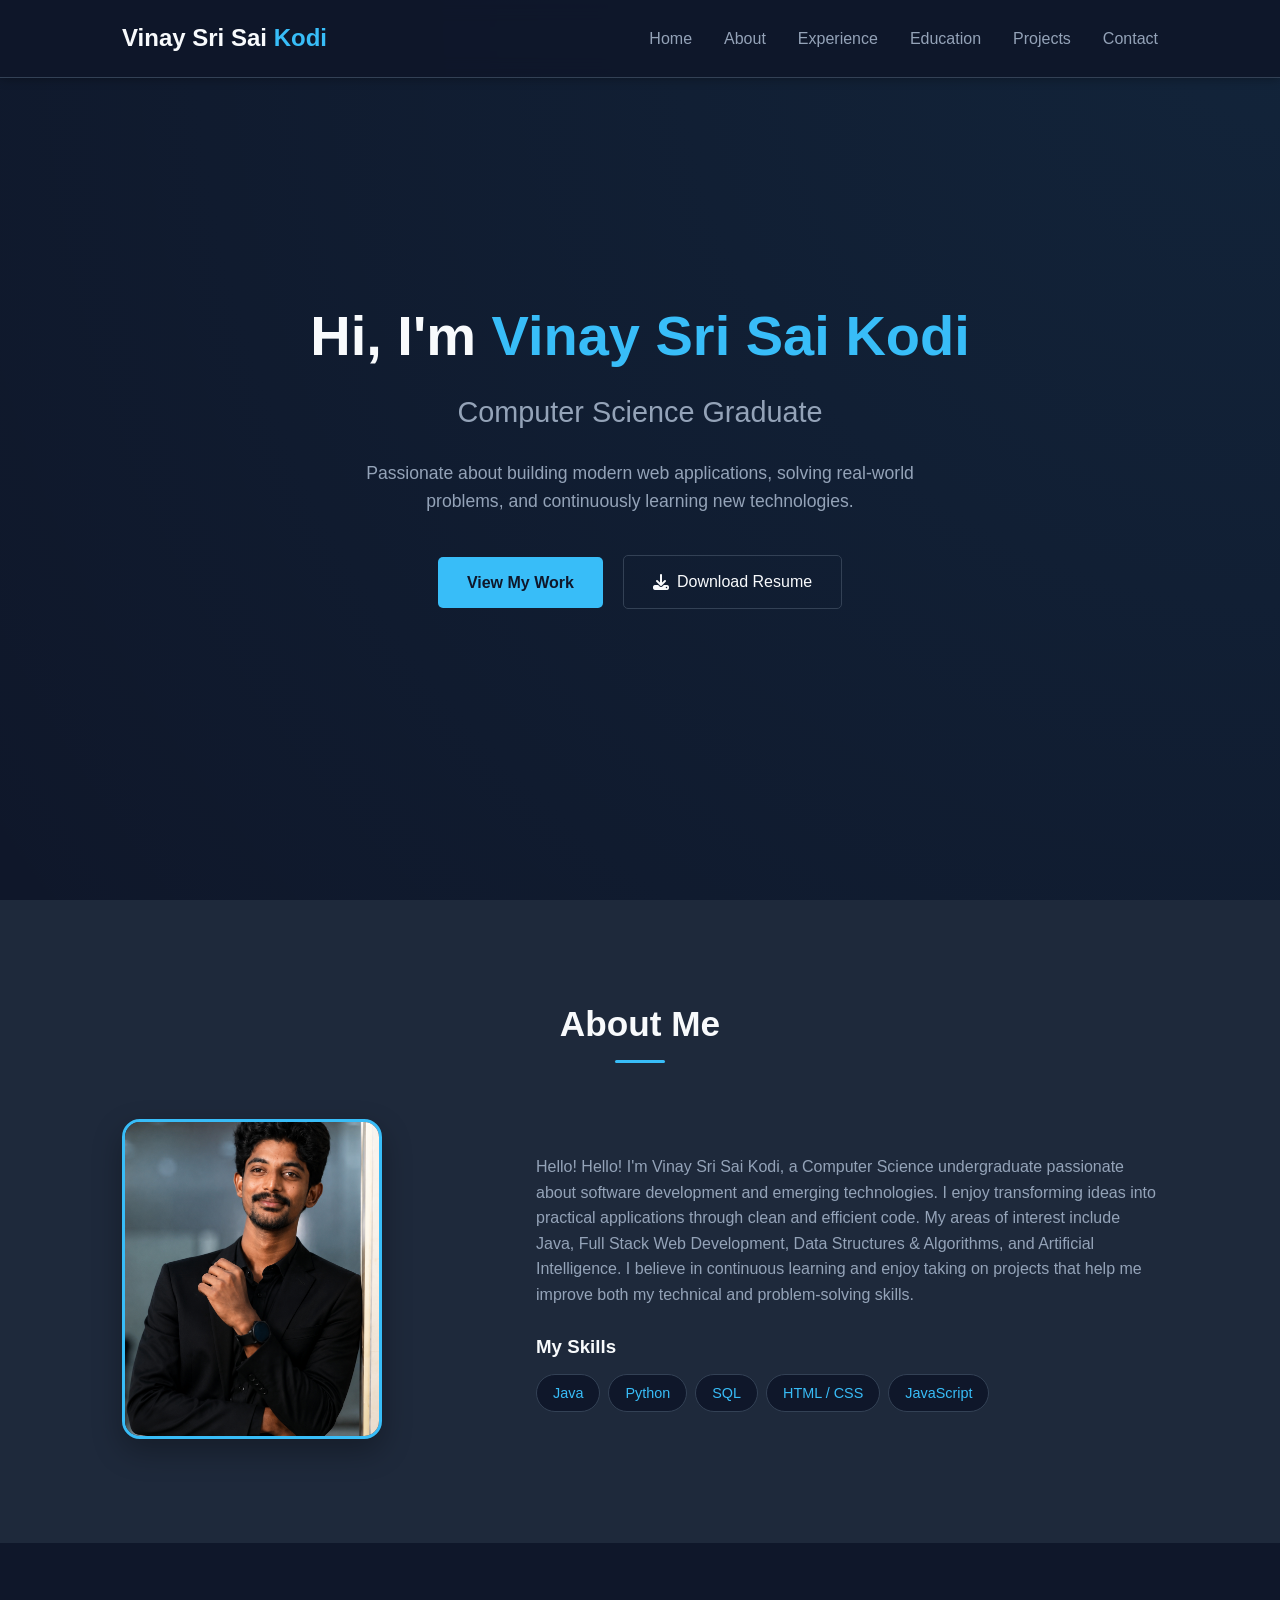
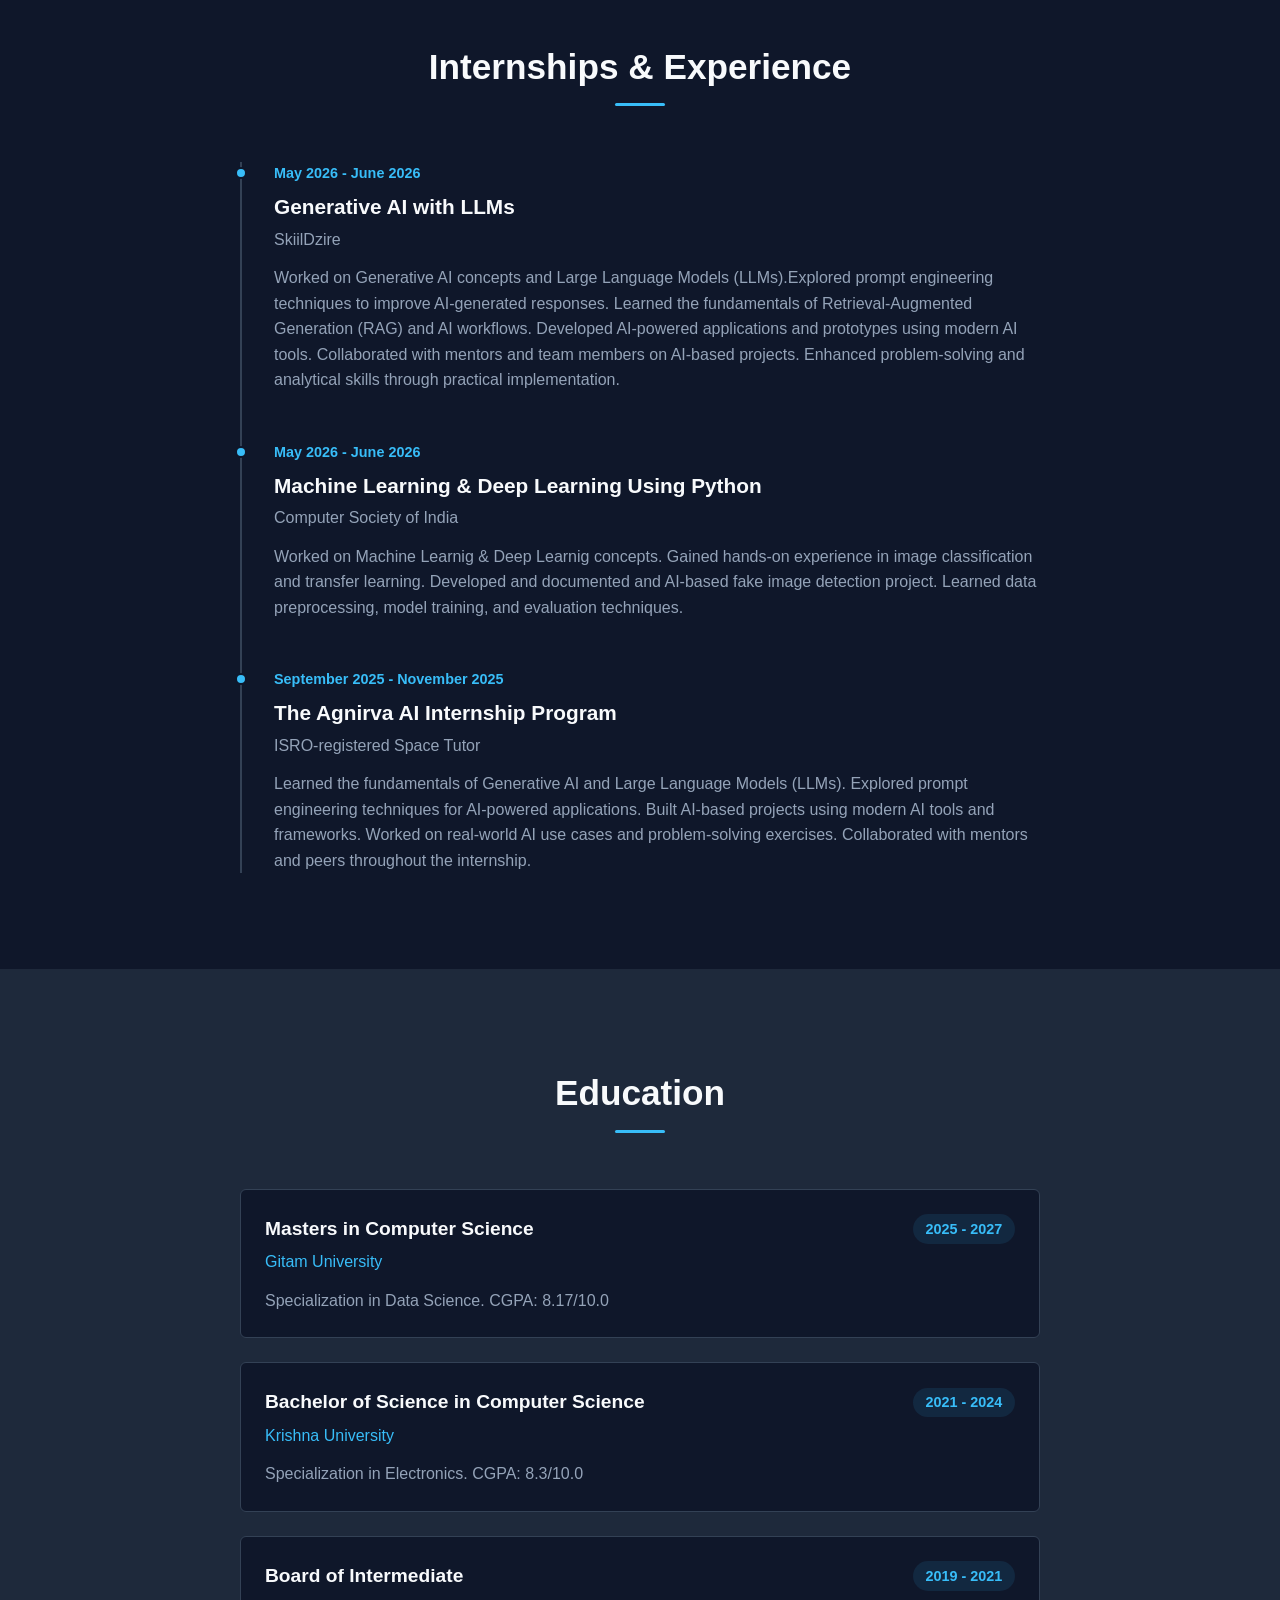
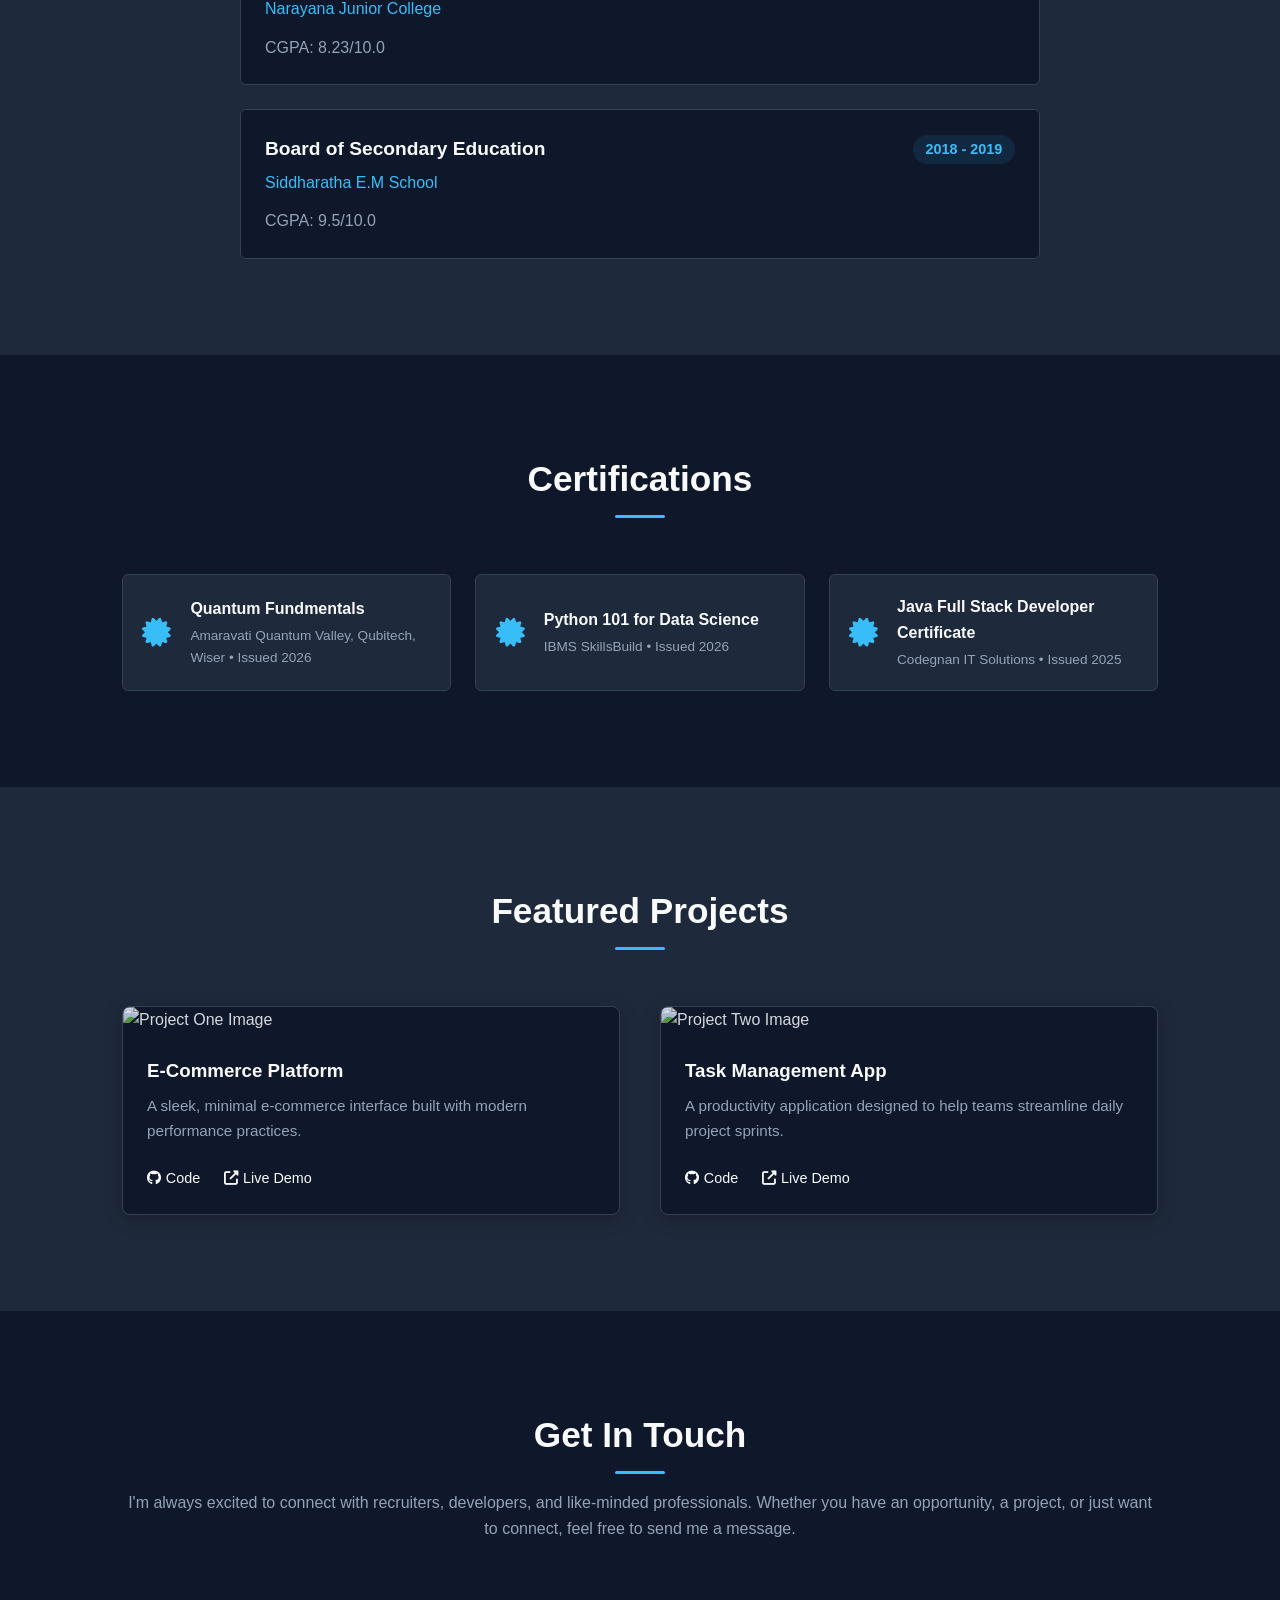
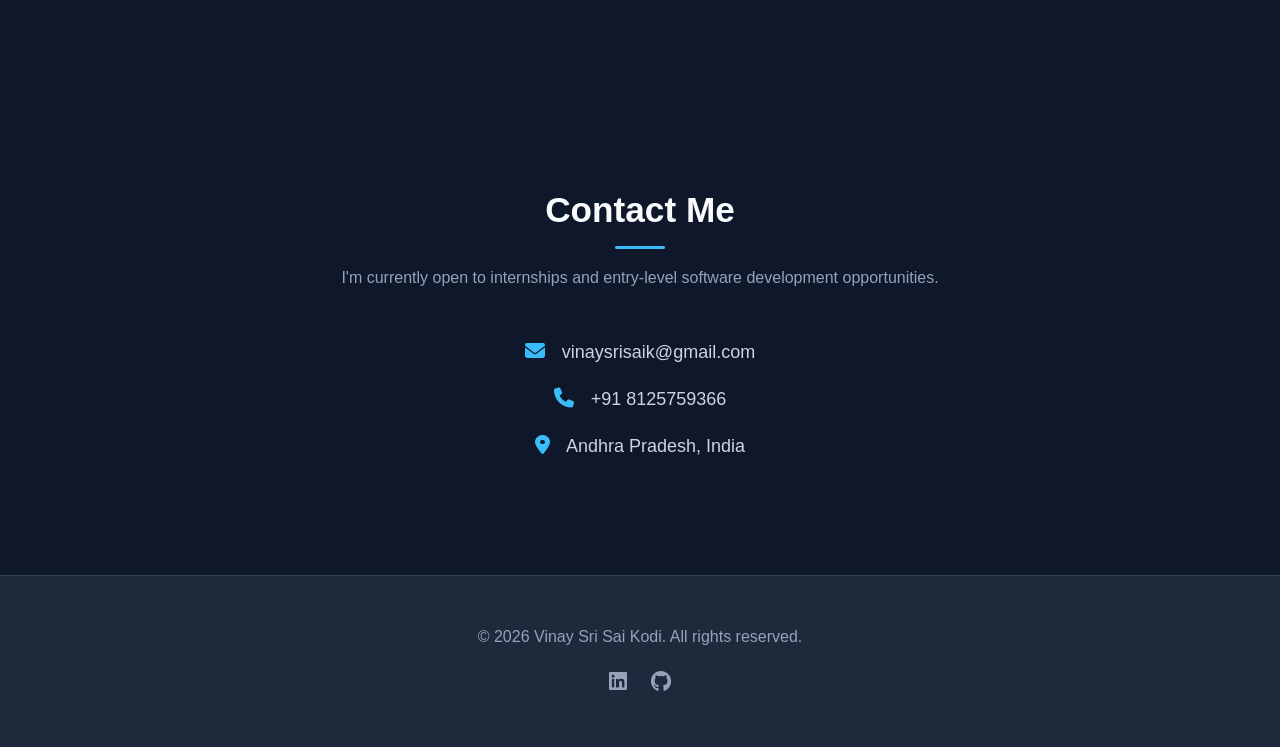
==== index.html @ ecf095f2 "Rename vinay_sri_sai.html to index.html" ====
<!DOCTYPE html>
<html lang="en">
<head>
    <meta charset="UTF-8">
    <meta name="viewport" content="width=device-width, initial-scale=1.0">
    <title>Professional Portfolio</title>
    <link rel="stylesheet" href="style.css">
    <!-- Font Awesome for clean, premium icons -->
    <link rel="stylesheet" href="https://cdnjs.cloudflare.com/ajax/libs/font-awesome/6.4.0/css/all.min.css">
</head>
<body>

    <!-- Header / Navigation -->
    <header>
        <nav class="navbar">
            <a href="#" class="logo">Vinay Sri Sai<span> Kodi</span></a>
            <ul class="nav-links" id="navLinks">
                <li><a href="#hero">Home</a></li>
                <li><a href="#about">About</a></li>
                <li><a href="#experience">Experience</a></li>
                <li><a href="#education">Education</a></li>
                <li><a href="#projects">Projects</a></li>
                <li><a href="#contact">Contact</a></li>
            </ul>
            <div class="hamburger" id="hamburger">
                <i class="fas fa-bars"></i>
            </div>
        </nav>
    </header>

    <!-- Hero Section -->
    <section id="hero" class="hero-section">
        <div class="hero-content">
            <h1>Hi, I'm <span class="highlight">Vinay Sri Sai Kodi</span></h1>
            <h2>Computer Science Graduate</h2>
            <p>Passionate about building modern web applications, solving real-world problems, and continuously learning new technologies.</p>
            <div class="hero-buttons">
                <a href="#projects" class="btn primary-btn">View My Work</a>
                <a href="./assests/vinay_sri_sai.pdf" download class="btn secondary-btn">
                    <i class="fas fa-download"></i> Download Resume
                </a>
            </div>
        </div>
    </section>

    <!-- About Section -->
    <section id="about" class="about-section">
        <div class="container">
            <h2 class="section-title">About Me</h2>
            <div class="about-grid">
                <div class="about-img">
                    <img src="./assests/profile.png" alt="Profile Picture">
                </div>
                <div class="about-text">
                    <p>Hello! Hello! I'm Vinay Sri Sai Kodi, a Computer Science undergraduate passionate about software development and emerging technologies. I enjoy transforming ideas into practical applications through clean and efficient code. My areas of interest include Java, Full Stack Web Development, Data Structures & Algorithms, and Artificial Intelligence. I believe in continuous learning and enjoy taking on projects that help me improve both my technical and problem-solving skills.</p>
                    <h3>My Skills</h3>
                    <div class="skills-tags">
                        <span>Java</span>
                        <span>Python</span>
                        <span>SQL</span>
                        <span>HTML / CSS</span>
                        <span>JavaScript</span>
                    </div>
                </div>
            </div>
        </div>
    </section>

    <!-- Internships / Experience Section -->
    <section id="experience" class="experience-section">
        <div class="container">
            <h2 class="section-title">Internships & Experience</h2>
            <div class="timeline">
                <!-- Internship 1 -->
                <div class="timeline-item">
                    <div class="timeline-dot"></div>
                    <div class="timeline-date">May 2026 - June 2026</div>
                    <div class="timeline-content">
                        <h3>Generative AI with LLMs</h3>
                        <h4>SkiilDzire</h4>
                        <p>Worked on Generative AI concepts and Large Language Models (LLMs).Explored prompt engineering techniques to improve AI-generated responses. Learned the fundamentals of Retrieval-Augmented Generation (RAG) and AI workflows. Developed AI-powered applications and prototypes using modern AI tools. Collaborated with mentors and team members on AI-based projects. Enhanced problem-solving and analytical skills through practical implementation.</p>
                    </div>
                </div>
                <!-- Internship 2 -->
                <div class="timeline-item">
                    <div class="timeline-dot"></div>
                    <div class="timeline-date">May 2026 - June 2026</div>
                    <div class="timeline-content">
                        <h3>Machine Learning & Deep Learning Using Python</h3>
                        <h4>Computer Society of India</h4>
                        <p>Worked on Machine Learnig & Deep Learnig concepts. Gained hands-on experience in image classification and transfer learning. Developed and documented and AI-based fake image detection project. Learned data preprocessing, model training, and evaluation techniques.</p>
                    </div>
                </div>
                 <!-- Internship 1 -->
                <div class="timeline-item">
                    <div class="timeline-dot"></div>
                    <div class="timeline-date">September 2025 - November 2025</div>
                    <div class="timeline-content">
                        <h3>The Agnirva AI Internship Program</h3>
                        <h4>ISRO-registered Space Tutor</h4>
                        <p>Learned the fundamentals of Generative AI and Large Language Models (LLMs). Explored prompt engineering techniques for AI-powered applications. Built AI-based projects using modern AI tools and frameworks. Worked on real-world AI use cases and problem-solving exercises. Collaborated with mentors and peers throughout the internship.</p>
                    </div>
                </div>
            </div>
        </div>
    </section>

    <!-- Education Section -->
    <section id="education" class="education-section">
        <div class="container">
            <h2 class="section-title">Education</h2>
            <div class="education-grid">
                <!-- Education Item 1 -->
                <div class="education-card">
                    <div class="edu-header">
                        <h3>Masters in Computer Science</h3>
                        <span class="edu-date">2025 - 2027</span>
                    </div>
                    <h4>Gitam University</h4>
                    <p>Specialization in Data Science. CGPA: 8.17/10.0</p>
                </div>
                <!-- Education Item 2 -->
                <div class="education-card">
                    <div class="edu-header">
                        <h3> Bachelor of Science in Computer Science</h3>
                        <span class="edu-date">2021 - 2024</span>
                    </div>
                    <h4>Krishna University</h4>
                    <p>Specialization in Electronics. CGPA: 8.3/10.0</p>
                </div>
                <!-- Education Item 3 -->
                <div class="education-card">
                    <div class="edu-header">
                        <h3>Board of Intermediate</h3>
                        <span class="edu-date">2019 - 2021</span>
                    </div>
                    <h4>Narayana Junior College</h4>
                    <p>CGPA: 8.23/10.0</p>
                </div>
                <!-- Education Item 4 -->
                <div class="education-card">
                    <div class="edu-header">
                        <h3>Board of Secondary Education</h3>
                        <span class="edu-date">2018 - 2019</span>
                    </div>
                    <h4>Siddharatha E.M School</h4>
                    <p>CGPA: 9.5/10.0</p>
                </div>
            </div>
        </div>
    </section>

    <!-- Certifications Section -->
    <section id="certifications" class="certifications-section">
        <div class="container">
            <h2 class="section-title">Certifications</h2>
            <div class="certs-grid">
                <!-- Cert 1 -->
                <div class="cert-card">
                    <i class="fas fa-certificate cert-icon"></i>
                    <div class="cert-info">
                        <h3>Quantum Fundmentals</h3>
                        <p>Amaravati Quantum Valley, Qubitech, Wiser • Issued 2026</p>
                    </div>
                </div>
                <!-- Cert 2 -->
                <div class="cert-card">
                    <i class="fas fa-certificate cert-icon"></i>
                    <div class="cert-info">
                        <h3>Python 101 for Data Science</h3>
                        <p>IBMS SkillsBuild • Issued 2026</p>
                    </div>
                </div>
                <!-- Cert 3 -->
                <div class="cert-card">
                    <i class="fas fa-certificate cert-icon"></i>
                    <div class="cert-info">
                        <h3>Java Full Stack Developer Certificate</h3>
                        <p>Codegnan IT Solutions  • Issued 2025</p>
                    </div>
                </div>
            </div>
        </div>
    </section>

    <!-- Projects Section -->
    <section id="projects" class="projects-section">
        <div class="container">
            <h2 class="section-title">Featured Projects</h2>
            <div class="projects-grid">
                <!-- Project 1 -->
                <div class="project-card">
                    <div class="project-img">
                        <img src="images/project1.png" alt="Project One Image">
                    </div>
                    <div class="project-info">
                        <h3>E-Commerce Platform</h3>
                        <p>A sleek, minimal e-commerce interface built with modern performance practices.</p>
                        <div class="project-links">
                            <a href="#" target="_blank"><i class="fab fa-github"></i> Code</a>
                            <a href="#" target="_blank"><i class="fas fa-external-link-alt"></i> Live Demo</a>
                        </div>
                    </div>
                </div>
                <!-- Project 2 -->
                <div class="project-card">
                    <div class="project-img">
                        <img src="images/project2.png" alt="Project Two Image">
                    </div>
                    <div class="project-info">
                        <h3>Task Management App</h3>
                        <p>A productivity application designed to help teams streamline daily project sprints.</p>
                        <div class="project-links">
                            <a href="#" target="_blank"><i class="fab fa-github"></i> Code</a>
                            <a href="#" target="_blank"><i class="fas fa-external-link-alt"></i> Live Demo</a>
                        </div>
                    </div>
                </div>
            </div>
        </div>
    </section>

    <!-- Contact Section -->
    <section id="contact" class="contact-section">
        <div class="container">
            <h2 class="section-title">Get In Touch</h2>
            <p class="contact-subtitle">I'm always excited to connect with recruiters, developers, and like-minded professionals. Whether you have an opportunity, a project, or just want to connect, feel free to send me a message.</p>
        </div>
    </section>

    <section id="contact" class="contact-section">
    <div class="container">

        <h2 class="section-title">Contact Me</h2>

        <p class="contact-subtitle">
            I'm currently open to internships and entry-level software development opportunities.
        </p>

        <div class="contact-info">

            <p>
                <i class="fas fa-envelope"></i>
                vinaysrisaik@gmail.com
            </p>

            <p>
                <i class="fas fa-phone"></i>
                +91 8125759366
            </p>

            <p>
                <i class="fas fa-location-dot"></i>
                Andhra Pradesh, India
            </p>

        </div>

    </div>
</section>

    <!-- Footer -->
    <footer>
        <p>&copy; 2026 Vinay Sri Sai Kodi. All rights reserved.</p>
        <div class="social-icons">
           <a href="https://www.linkedin.com/in/vinay-sri-sai-kodi-019a33254/" target="_blank">
    <i class="fab fa-linkedin"></i>
</a> 
            <a href="https://github.com/KVinaySriSai" target="_blank">
    <i class="fab fa-github"></i>
</a>
    </footer>

    <script src="script.js"></script>
</body>
</html>
---- style.css ----
/* --- Global Variables & Resets --- */
:root {
    --bg-primary: #0f172a;   /* Slate 900 */
    --bg-secondary: #1e293b; /* Slate 800 */
    --text-main: #f8fafc;    /* Slate 50 */
    --text-muted: #94a3b8;   /* Slate 400 */
    --accent: #38bdf8;       /* Vibrant Neon Blue */
    --accent-hover: #7dd3fc;
    --border-color: #334155; /* Slate 700 */
    --transition: all 0.3s ease;
}

* {
    margin: 0;
    padding: 0;
    box-sizing: border-box;
}

html {
    scroll-behavior: smooth;
    font-family: 'Segoe UI', Tahoma, Geneva, Verdana, sans-serif;
}

body {
    background-color: var(--bg-primary);
    color: var(--text-main);
    line-height: 1.6;
}

.container {
    max-width: 1100px;
    margin: 0 auto;
    padding: 0 2rem;
}

/* --- Navigation --- */
header {
    position: fixed;
    top: 0;
    left: 0;
    width: 100%;
    background: rgba(15, 23, 42, 0.9); /* Translucent Slate */
    backdrop-filter: blur(10px);
    box-shadow: 0 1px 10px rgba(0, 0, 0, 0.3);
    z-index: 1000;
    border-bottom: 1px solid var(--border-color);
}

.navbar {
    display: flex;
    justify-content: space-between;
    align-items: center;
    max-width: 1100px;
    margin: 0 auto;
    padding: 1.2rem 2rem;
}

.logo {
    font-size: 1.5rem;
    font-weight: 700;
    text-decoration: none;
    color: var(--text-main);
}

.logo span {
    color: var(--accent);
}

.nav-links {
    display: flex;
    list-style: none;
    gap: 2rem;
}

.nav-links a {
    text-decoration: none;
    color: var(--text-muted);
    font-weight: 500;
    transition: var(--transition);
}

.nav-links a:hover {
    color: var(--accent);
}

.hamburger {
    display: none;
    font-size: 1.5rem;
    cursor: pointer;
    color: var(--text-main);
}

/* --- Hero Section --- */
.hero-section {
    height: 100vh;
    display: flex;
    align-items: center;
    justify-content: center;
    text-align: center;
    background: radial-gradient(circle at top right, rgba(56, 189, 248, 0.08), transparent);
    padding: 0 1rem;
}

.hero-content h1 {
    font-size: 3.5rem;
    margin-bottom: 0.5rem;
}

.hero-content .highlight {
    color: var(--accent);
}

.hero-content h2 {
    font-size: 1.8rem;
    font-weight: 400;
    color: var(--text-muted);
    margin-bottom: 1.5rem;
}

.hero-content p {
    font-size: 1.1rem;
    max-width: 600px;
    margin: 0 auto 2.5rem;
    color: var(--text-muted);
}

/* Buttons */
.btn {
    display: inline-flex;
    align-items: center;
    gap: 0.5rem;
    padding: 0.8rem 1.8rem;
    border-radius: 5px;
    font-weight: 500;
    text-decoration: none;
    transition: var(--transition);
    cursor: pointer;
}

.primary-btn {
    background-color: var(--accent);
    color: #0f172a; /* Dark text for button legibility */
    font-weight: 600;
    border: none;
}

.primary-btn:hover {
    background-color: var(--accent-hover);
}

.secondary-btn {
    background-color: transparent;
    color: var(--text-main);
    border: 1px solid var(--border-color);
    margin-left: 1rem;
}

.secondary-btn:hover {
    background-color: var(--text-main);
    color: var(--bg-primary);
}

/* --- Section Formatting --- */
section {
    padding: 6rem 0;
}

.section-title {
    font-size: 2.2rem;
    text-align: center;
    margin-bottom: 3.5rem;
    position: relative;
}

.section-title::after {
    content: '';
    display: block;
    width: 50px;
    height: 3px;
    background-color: var(--accent);
    margin: 0.5rem auto 0;
    border-radius: 2px;
}

/* --- About Section --- */
.about-section {
    background-color: var(--bg-secondary);
}

.about-grid {
    display: grid;
    grid-template-columns: 1fr 1.5fr;
    gap: 3rem;
    align-items: center;
}

.about-img img {
    width: 260px;
    height: 320px;
    object-fit: cover;
    border-radius: 18px;
    border: 3px solid #38bdf8;
    box-shadow: 0 12px 30px rgba(0,0,0,0.3);
    transition: all 0.4s ease;
}

.about-grid {
    display: grid;
    grid-template-columns: 350px 1fr;
    gap: 4rem;
    align-items: center;
}

.about-text p {
    color: var(--text-muted);
}

.about-text h3 {
    margin: 1.5rem 0 0.8rem;
}

.skills-tags {
    display: flex;
    flex-wrap: wrap;
    gap: 0.5rem;
}

.skills-tags span {
    background: var(--bg-primary);
    color: var(--accent);
    padding: 0.4rem 1rem;
    border-radius: 20px;
    font-size: 0.9rem;
    font-weight: 500;
    border: 1px solid var(--border-color);
}

/* --- Internships / Experience Section --- */
.experience-section {
    background-color: var(--bg-primary);
}

.timeline {
    position: relative;
    max-width: 800px;
    margin: 0 auto;
    padding-left: 2rem;
    border-left: 2px solid var(--border-color);
}

.timeline-item {
    position: relative;
    margin-bottom: 3rem;
}

.timeline-item:last-child {
    margin-bottom: 0;
}

.timeline-dot {
    position: absolute;
    left: calc(-2rem - 7px);
    top: 5px;
    width: 12px;
    height: 12px;
    border-radius: 50%;
    background-color: var(--accent);
    border: 2px solid var(--bg-primary);
}

.timeline-date {
    font-size: 0.9rem;
    font-weight: 600;
    color: var(--accent);
    margin-bottom: 0.3rem;
}

.timeline-content h3 {
    font-size: 1.3rem;
    margin-bottom: 0.2rem;
}

.timeline-content h4 {
    font-size: 1rem;
    font-weight: 500;
    color: var(--text-muted);
    margin-bottom: 0.8rem;
}

.timeline-content p {
    color: var(--text-muted);
}

/* --- Education Section --- */
.education-section {
    background-color: var(--bg-secondary);
}

.education-grid {
    display: grid;
    grid-template-columns: 1fr;
    gap: 1.5rem;
    max-width: 800px;
    margin: 0 auto;
}

.education-card {
    background: var(--bg-primary);
    padding: 1.5rem;
    border-radius: 6px;
    border: 1px solid var(--border-color);
}

.edu-header {
    display: flex;
    justify-content: space-between;
    align-items: center;
    margin-bottom: 0.3rem;
}

.edu-header h3 {
    font-size: 1.2rem;
}

.edu-date {
    font-size: 0.9rem;
    font-weight: 600;
    color: var(--accent);
    background: rgba(56, 189, 248, 0.1);
    padding: 0.2rem 0.8rem;
    border-radius: 20px;
}

.education-card h4 {
    font-size: 1rem;
    font-weight: 500;
    color: var(--accent);
    margin-bottom: 0.8rem;
}

.education-card p {
    color: var(--text-muted);
}

/* --- Certifications Section --- */
.certifications-section {
    background-color: var(--bg-primary);
}

.certs-grid {
    display: grid;
    grid-template-columns: repeat(auto-fit, minmax(280px, 1fr));
    gap: 1.5rem;
}

.cert-card {
    display: flex;
    align-items: center;
    gap: 1.2rem;
    background: var(--bg-secondary);
    padding: 1.2rem;
    border-radius: 6px;
    border: 1px solid var(--border-color);
}

.cert-icon {
    font-size: 1.8rem;
    color: var(--accent);
}

.cert-info h3 {
    font-size: 1rem;
    margin-bottom: 0.2rem;
}

.cert-info p {
    font-size: 0.85rem;
    color: var(--text-muted);
}

/* --- Projects Section --- */
.projects-section {
    background-color: var(--bg-secondary);
}

.projects-grid {
    display: grid;
    grid-template-columns: repeat(auto-fit, minmax(320px, 1fr));
    gap: 2.5rem;
}

.project-card {
    background: var(--bg-primary);
    border-radius: 8px;
    overflow: hidden;
    box-shadow: 0 4px 20px rgba(0,0,0,0.2);
    border: 1px solid var(--border-color);
    transition: transform 0.3s ease;
}

.project-card:hover {
    transform: translateY(-5px);
    border-color: var(--accent);
}

.project-img img {
    width: 100%;
    height: 220px;
    object-fit: cover;
    opacity: 0.85;
    transition: var(--transition);
}

.project-card:hover .project-img img {
    opacity: 1;
}

.project-info {
    padding: 1.5rem;
}

.project-info h3 {
    margin-bottom: 0.5rem;
}

.project-info p {
    color: var(--text-muted);
    font-size: 0.95rem;
    margin-bottom: 1.5rem;
}

.project-links {
    display: flex;
    gap: 1.5rem;
}

.project-links a {
    text-decoration: none;
    color: var(--text-main);
    font-weight: 500;
    font-size: 0.9rem;
    display: flex;
    align-items: center;
    gap: 0.3rem;
}

.project-links a:hover {
    color: var(--accent);
}

/* --- Contact Section --- */
.contact-section {
    background-color: var(--bg-primary);
}

.contact-subtitle {
    text-align: center;
    color: var(--text-muted);
    margin-top: -2.5rem;
    margin-bottom: 3rem;
}

/* --- Footer --- */
footer {
    text-align: center;
    padding: 3rem 1rem;
    border-top: 1px solid var(--border-color);
    background-color: var(--bg-secondary);
}

footer p {
    color: var(--text-muted);
    margin-bottom: 1rem;
}

.social-icons {
    display: flex;
    justify-content: center;
    gap: 1.5rem;
}

.social-icons a {
    color: var(--text-muted);
    font-size: 1.3rem;
    transition: var(--transition);
}

.social-icons a:hover {
    color: var(--accent);
}

/* --- Mobile Responsive Layout --- */
@media (max-width: 768px) {
    .nav-links {
        display: none;
        flex-direction: column;
        position: absolute;
        top: 100%;
        left: 0;
        width: 100%;
        background-color: var(--bg-secondary);
        padding: 1.5rem;
        box-shadow: 0 10px 10px rgba(0,0,0,0.3);
        gap: 1.5rem;
        text-align: center;
        border-bottom: 1px solid var(--border-color);
    }

    .nav-links.active {
        display: flex;
    }

    .hamburger {
        display: block;
    }

    .hero-content h1 { font-size: 2.5rem; }
    .hero-content h2 { font-size: 1.4rem; }
    .secondary-btn { margin-left: 0; margin-top: 1rem; }
    .hero-buttons { display: flex; flex-direction: column; padding: 0 2rem; }

    .about-grid {
        grid-template-columns: 1fr;
        gap: 2rem;
    }

    .edu-header {
        flex-direction: column;
        align-items: flex-start;
        gap: 0.5rem;
    }
}

.contact-info{
    margin-top:30px;
    text-align:center;
}

.contact-info p{
    margin:18px 0;
    font-size:18px;
    color:#cbd5e1;
}

.contact-info i{
    color:#38bdf8;
    margin-right:12px;
    font-size:20px;
}
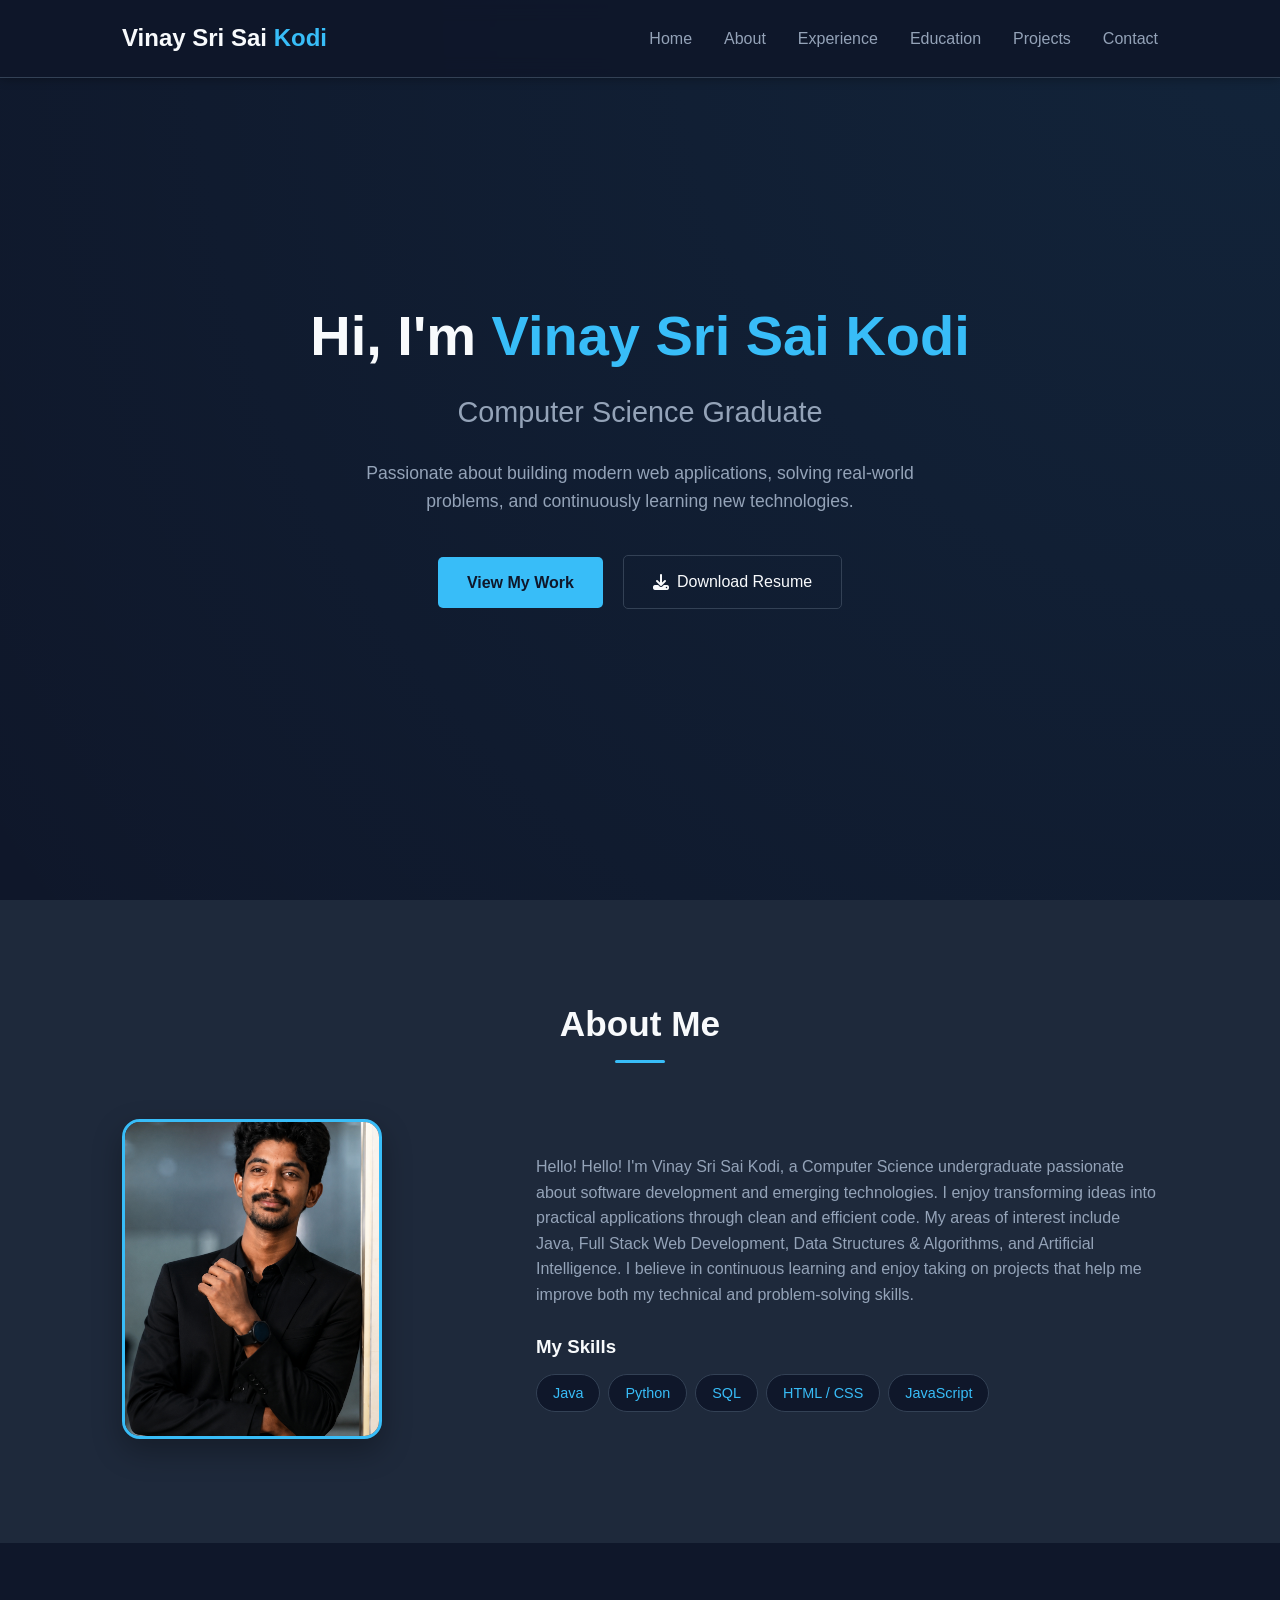
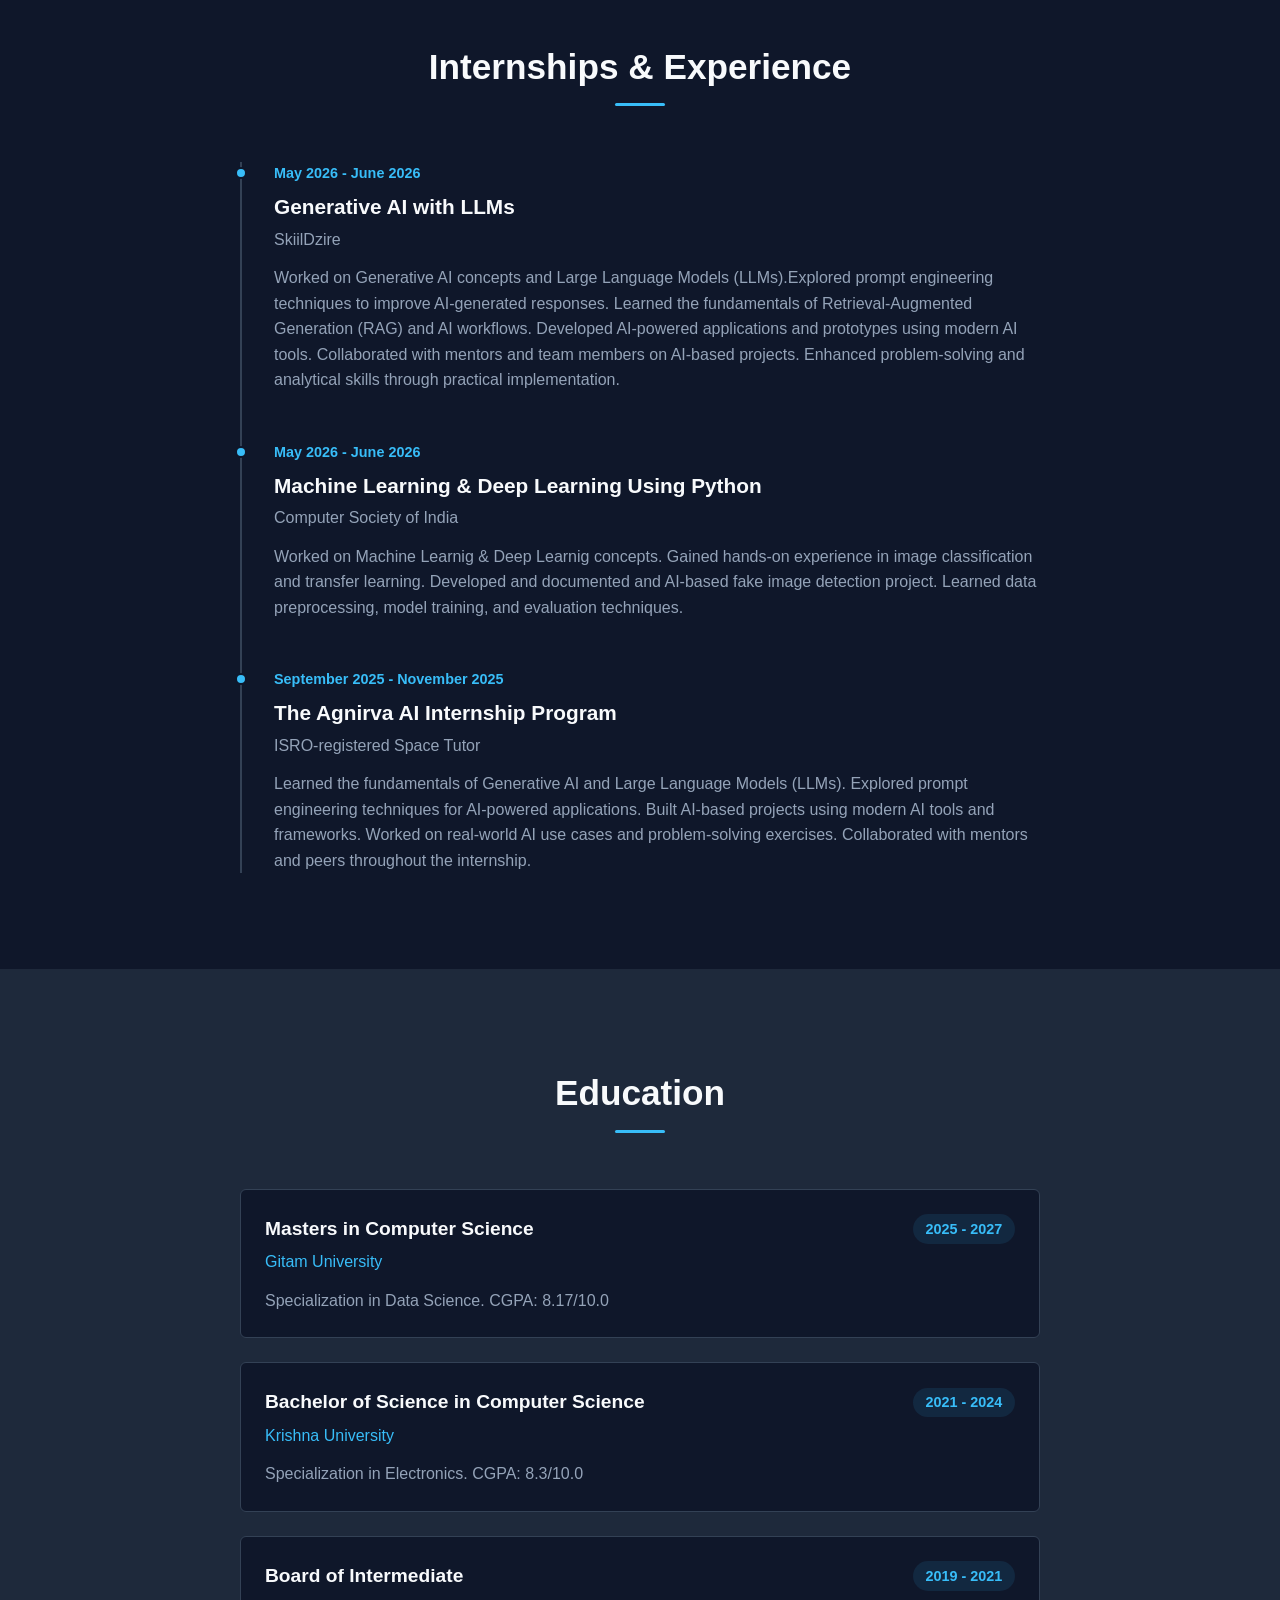
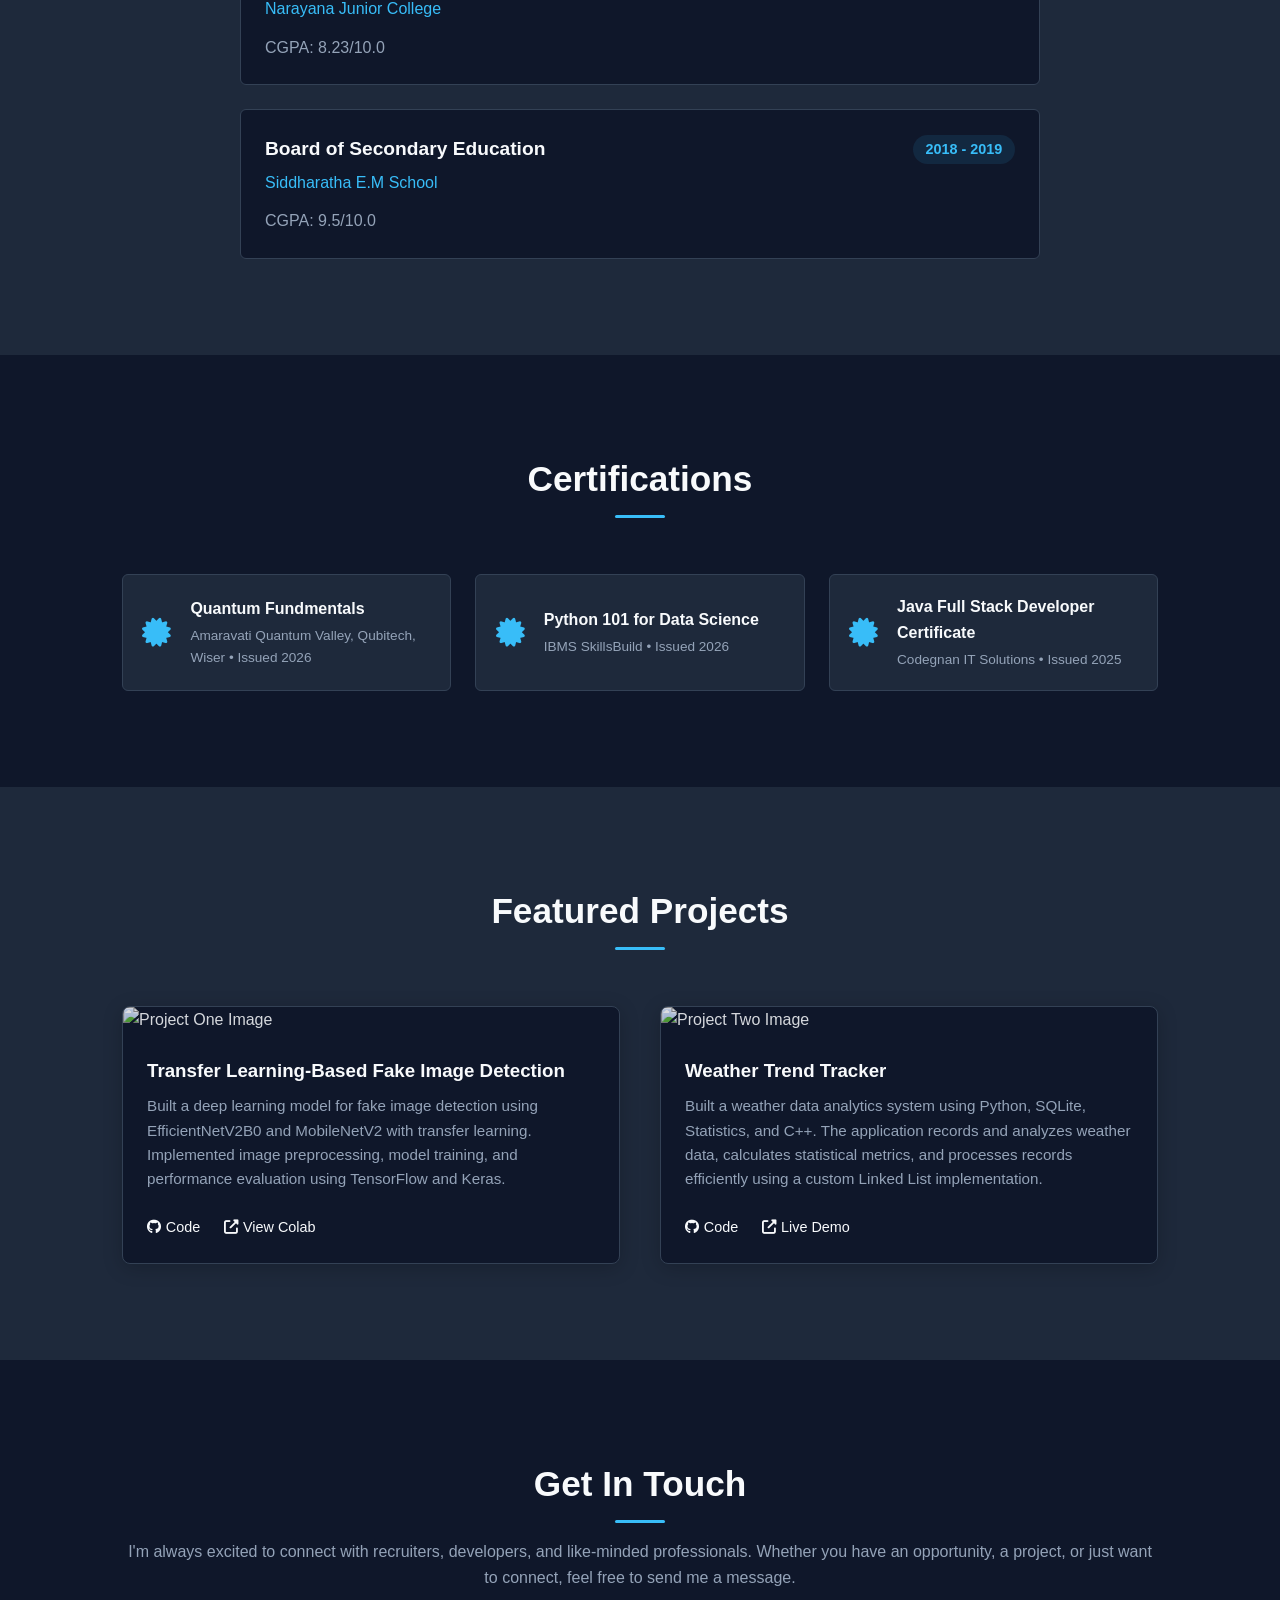
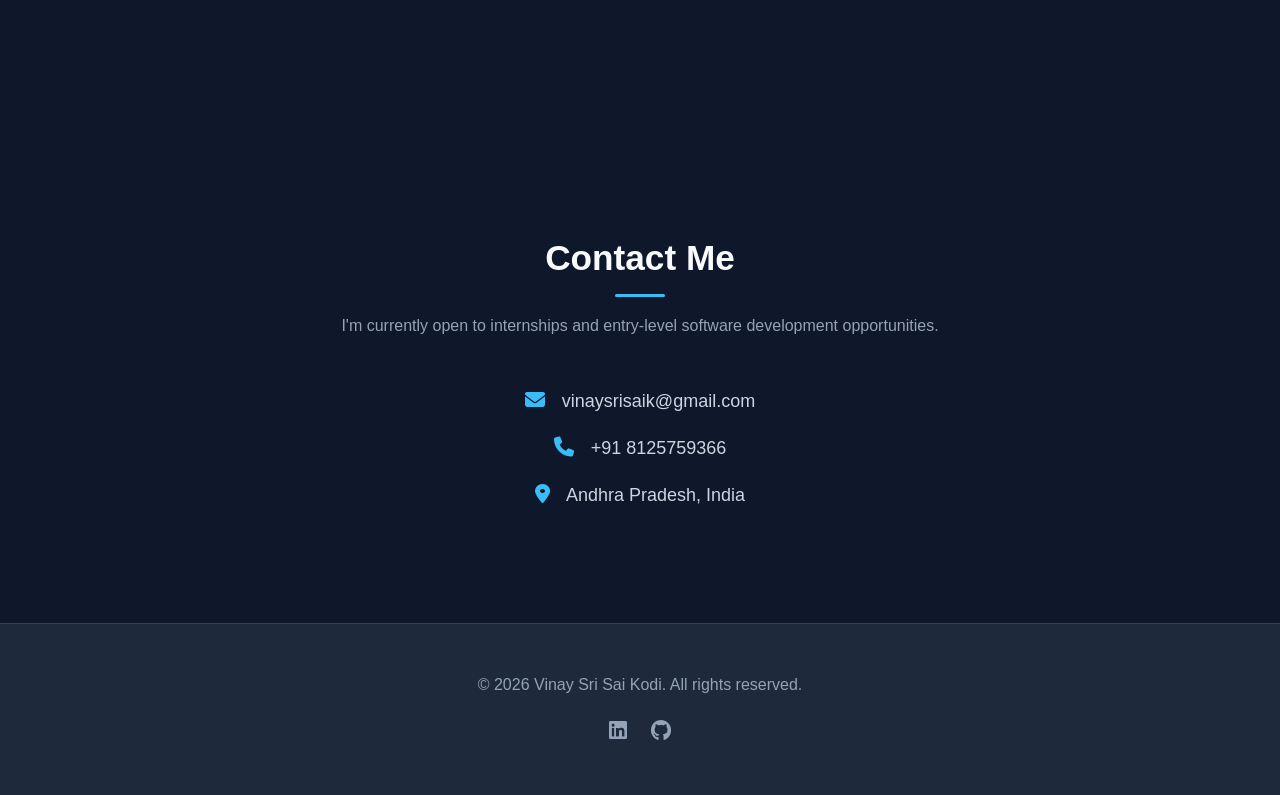
==== commit 4296c190: "Add files via upload" ====
--- a/index.html
+++ b/index.html
@@ -191,28 +191,39 @@
                 <!-- Project 1 -->
                 <div class="project-card">
                     <div class="project-img">
-                        <img src="images/project1.png" alt="Project One Image">
+                        <img src="./assests/fake-image-profile.png" alt="Project One Image">
                     </div>
                     <div class="project-info">
-                        <h3>E-Commerce Platform</h3>
-                        <p>A sleek, minimal e-commerce interface built with modern performance practices.</p>
+                        <h3>Transfer Learning-Based Fake Image Detection</h3>
+                        <p>Built a deep learning model for fake image detection using EfficientNetV2B0 and MobileNetV2 with transfer learning. Implemented image preprocessing, model training, and performance evaluation using TensorFlow and Keras.</p>
                         <div class="project-links">
-                            <a href="#" target="_blank"><i class="fab fa-github"></i> Code</a>
-                            <a href="#" target="_blank"><i class="fas fa-external-link-alt"></i> Live Demo</a>
+                            <div class="project-links">
+    <a href="https://github.com/KVinaySriSai/Transfer-Learning-Based-Fake-Image-Detection" target="_blank">
+        <i class="fab fa-github"></i> Code
+    </a>
+
+    <a href="https://colab.research.google.com/drive/1SzhcLxBuN8rQi8UnbJHc2y3hAMq56DZh?usp=sharing" target="_blank">
+        <i class="fas fa-external-link-alt"></i> View Colab
+    </a>
+</div>
                         </div>
                     </div>
                 </div>
                 <!-- Project 2 -->
                 <div class="project-card">
                     <div class="project-img">
-                        <img src="images/project2.png" alt="Project Two Image">
+                        <img src="./assests/weather-trend-tracker.png" alt="Project Two Image">
                     </div>
                     <div class="project-info">
-                        <h3>Task Management App</h3>
-                        <p>A productivity application designed to help teams streamline daily project sprints.</p>
+                        <h3>Weather Trend Tracker</h3>
+                        <p>Built a weather data analytics system using Python, SQLite, Statistics, and C++. The application records and analyzes weather data, calculates statistical metrics, and processes records efficiently using a custom Linked List implementation.</p>
                         <div class="project-links">
-                            <a href="#" target="_blank"><i class="fab fa-github"></i> Code</a>
-                            <a href="#" target="_blank"><i class="fas fa-external-link-alt"></i> Live Demo</a>
+                            <a href="https://github.com/KVinaySriSai/Weather-Trend-Tracker" target="_blank">
+                                <i class="fab fa-github"></i> Code
+                            </a>
+                            <a href="https://weather-trend-tracker--vinaysrisai.replit.app/" target="_blank">
+                                <i class="fas fa-external-link-alt"></i> Live Demo
+                            </a>
                         </div>
                     </div>
                 </div>
@@ -273,4 +284,4 @@
 
     <script src="script.js"></script>
 </body>
-</html>
+</html>
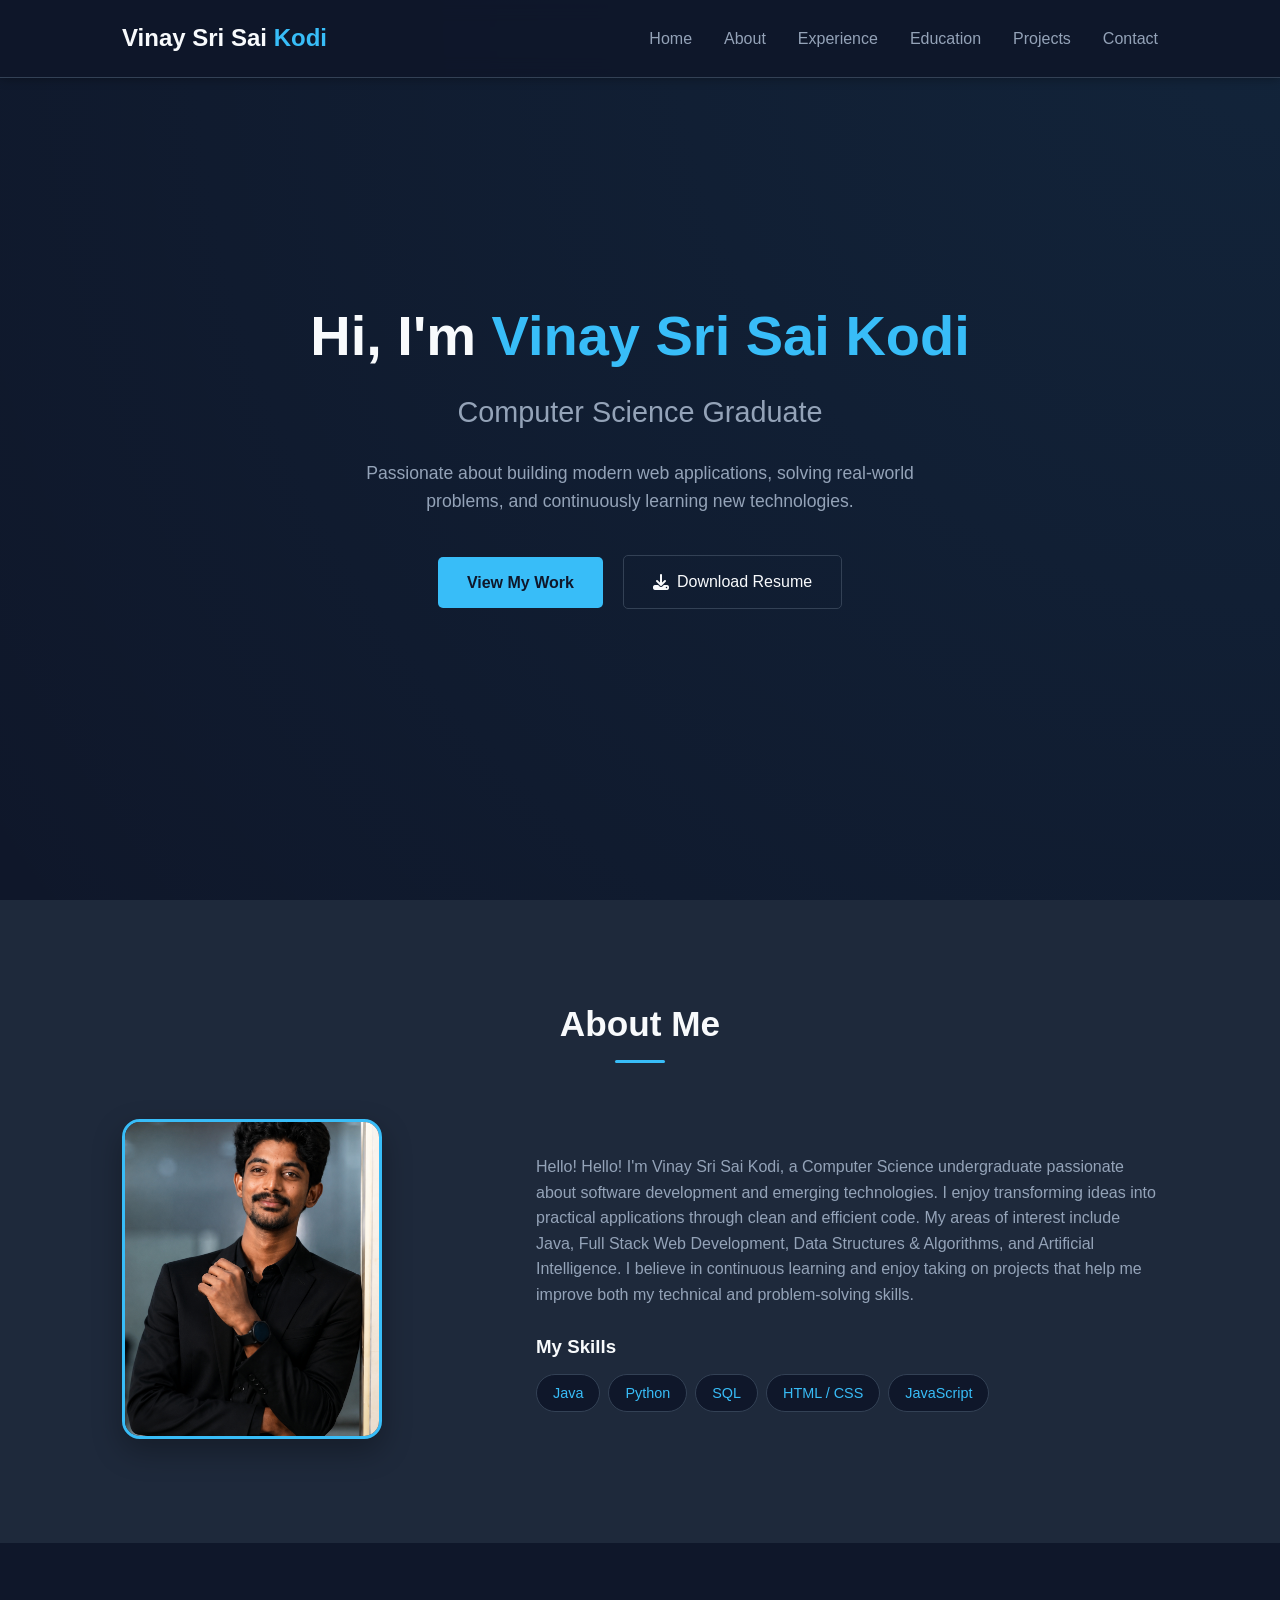
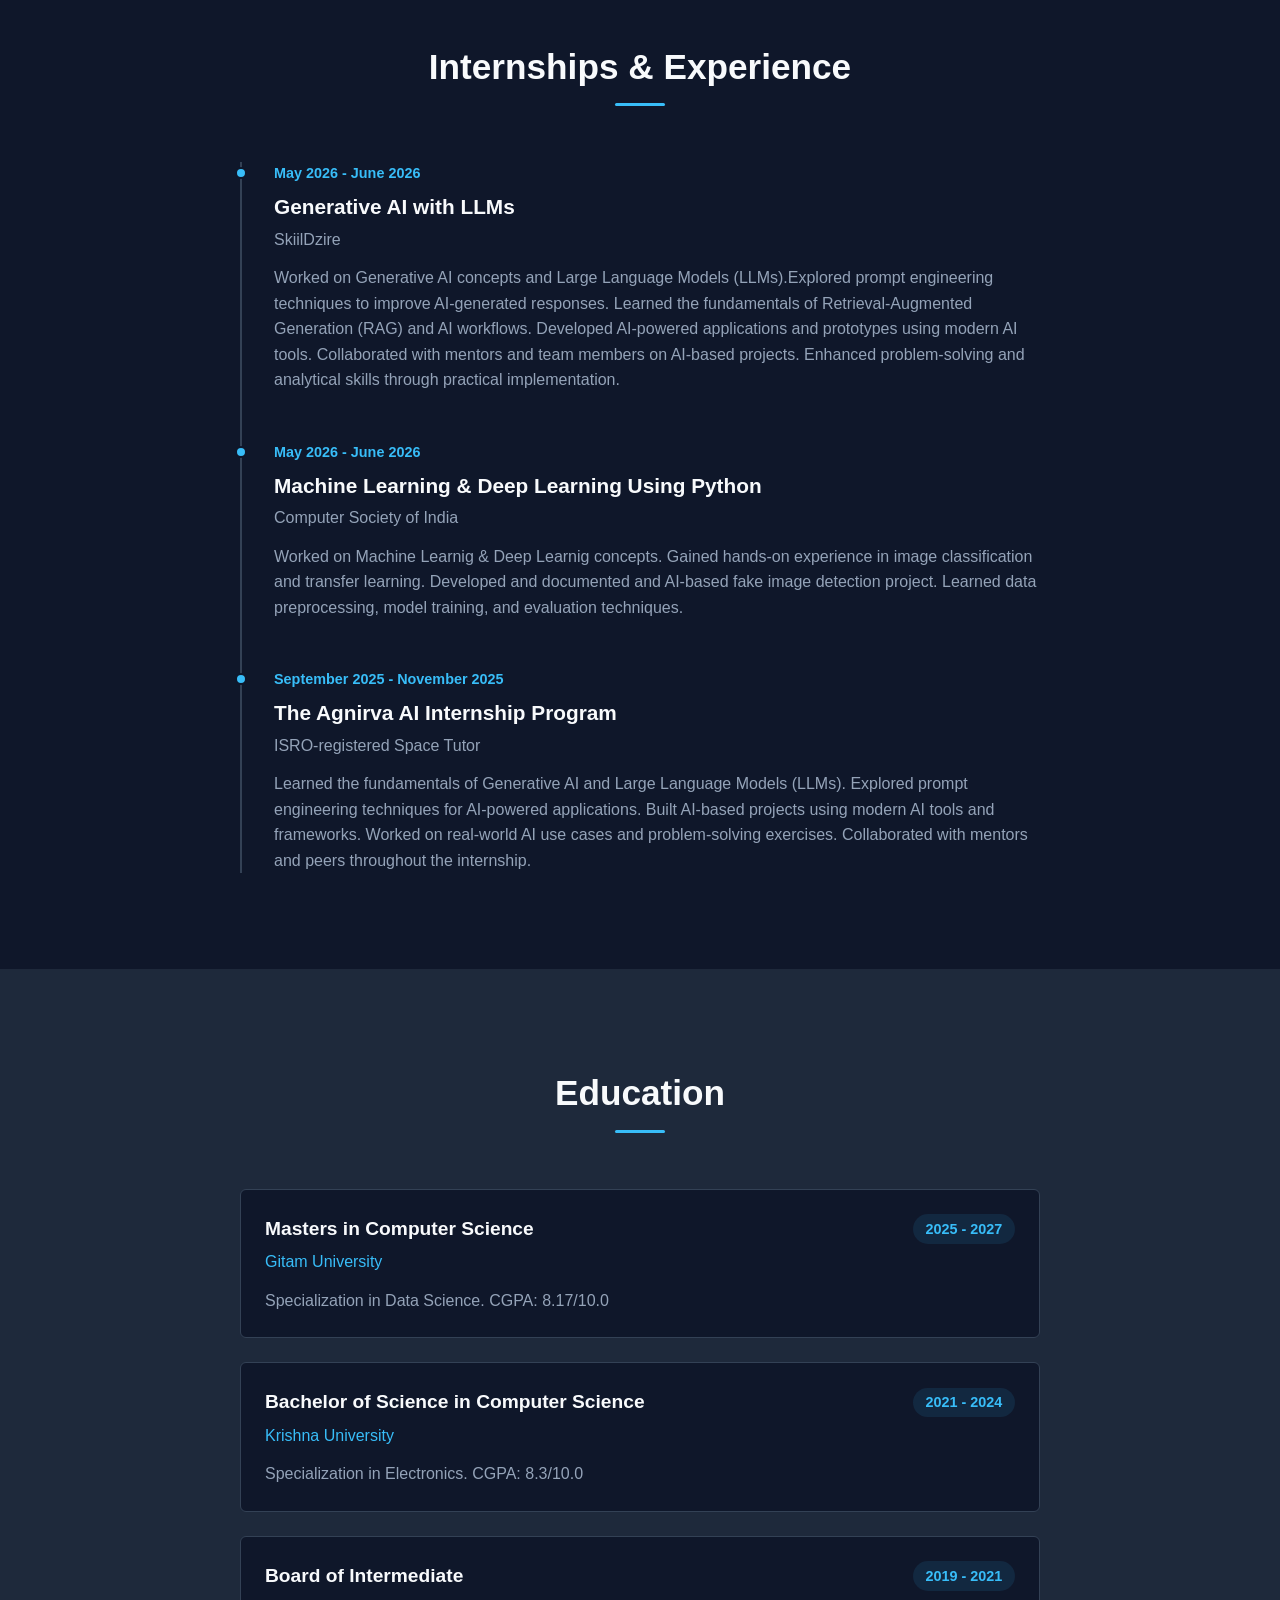
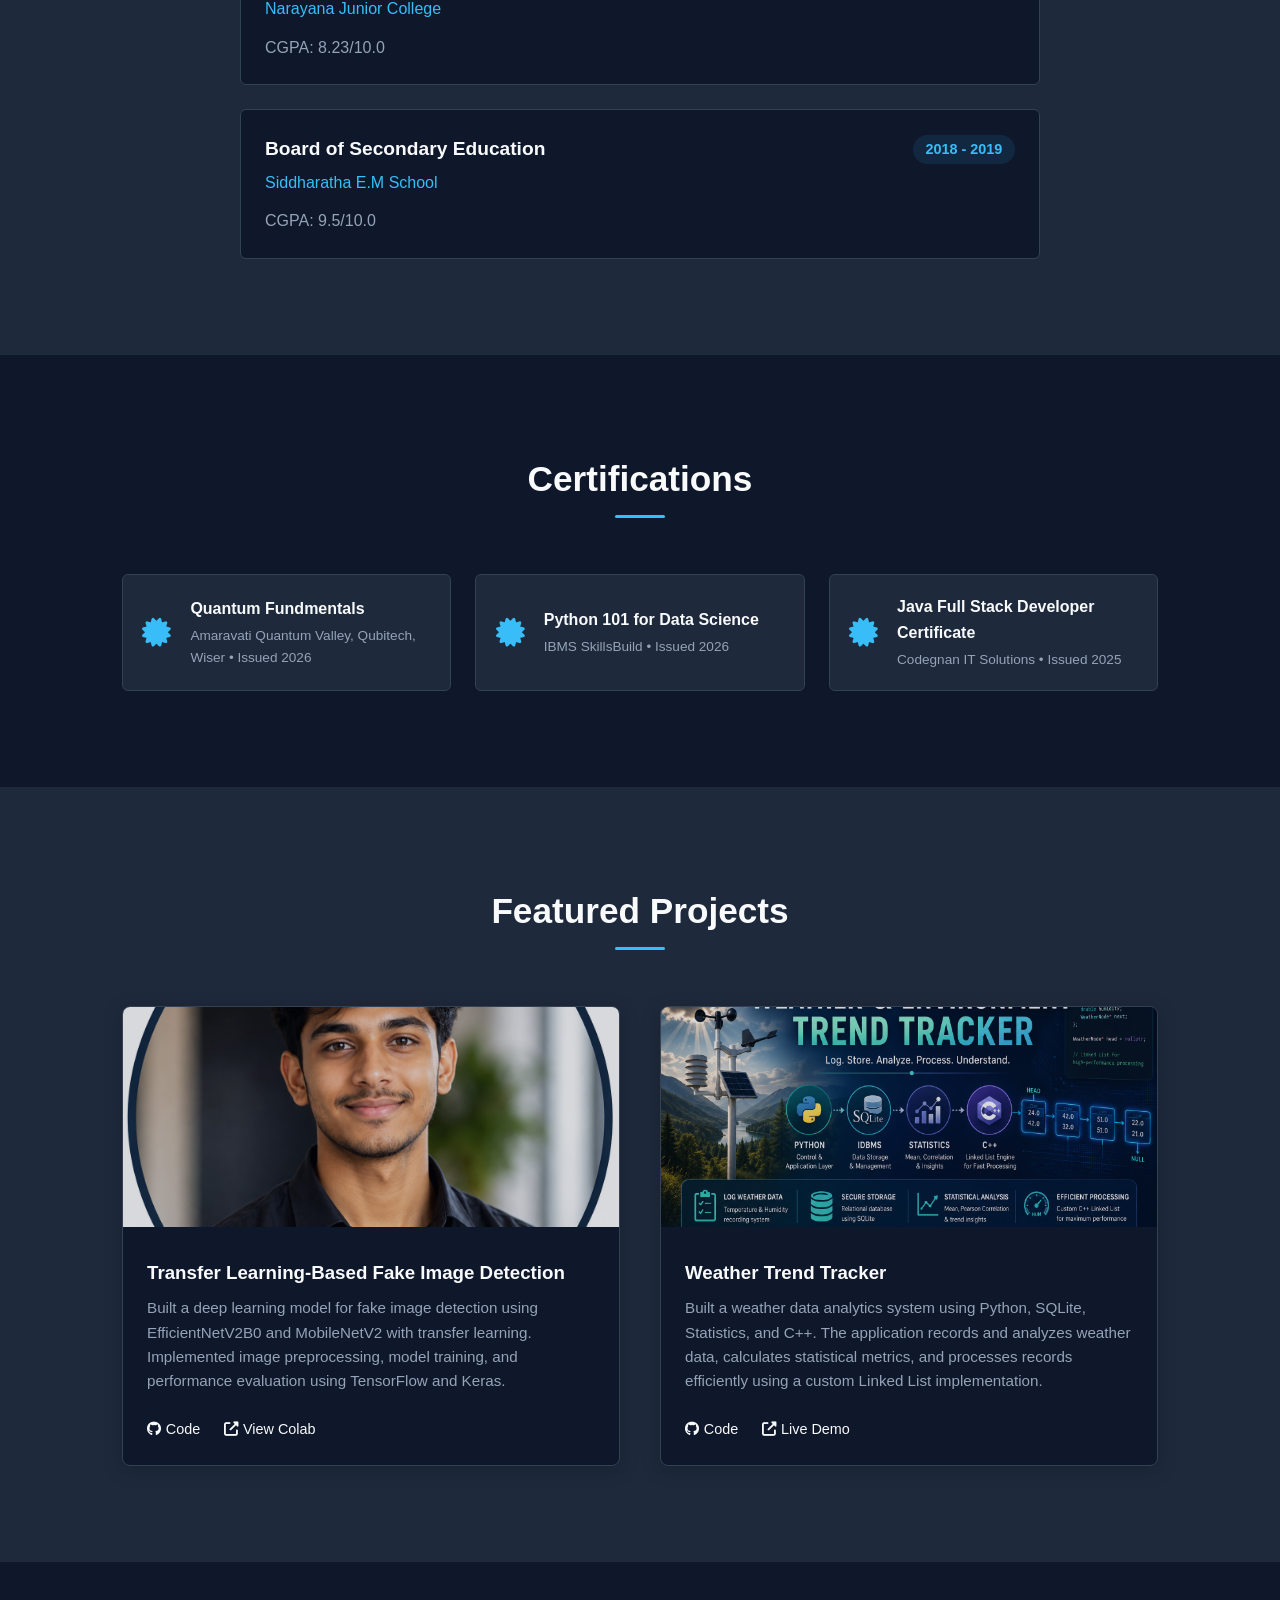
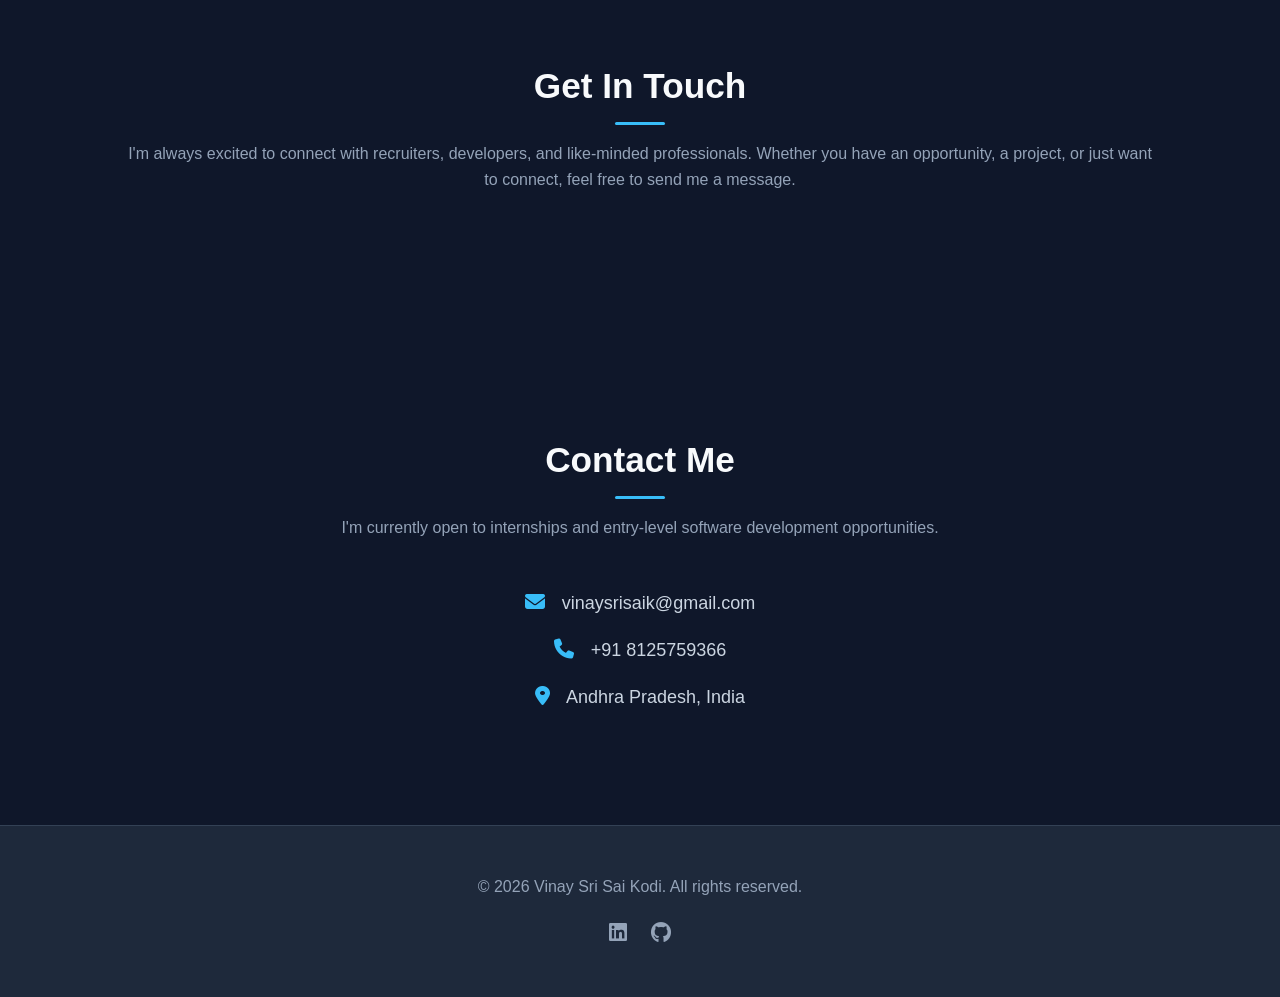
==== commit 75c04860: "Add files via upload" ====
--- a/index.html
+++ b/index.html
@@ -3,7 +3,7 @@
 <head>
     <meta charset="UTF-8">
     <meta name="viewport" content="width=device-width, initial-scale=1.0">
-    <title>Professional Portfolio</title>
+    <title>Vinay Sri Sai Kodi - Portfolio</title>
     <link rel="stylesheet" href="style.css">
     <!-- Font Awesome for clean, premium icons -->
     <link rel="stylesheet" href="https://cdnjs.cloudflare.com/ajax/libs/font-awesome/6.4.0/css/all.min.css">
